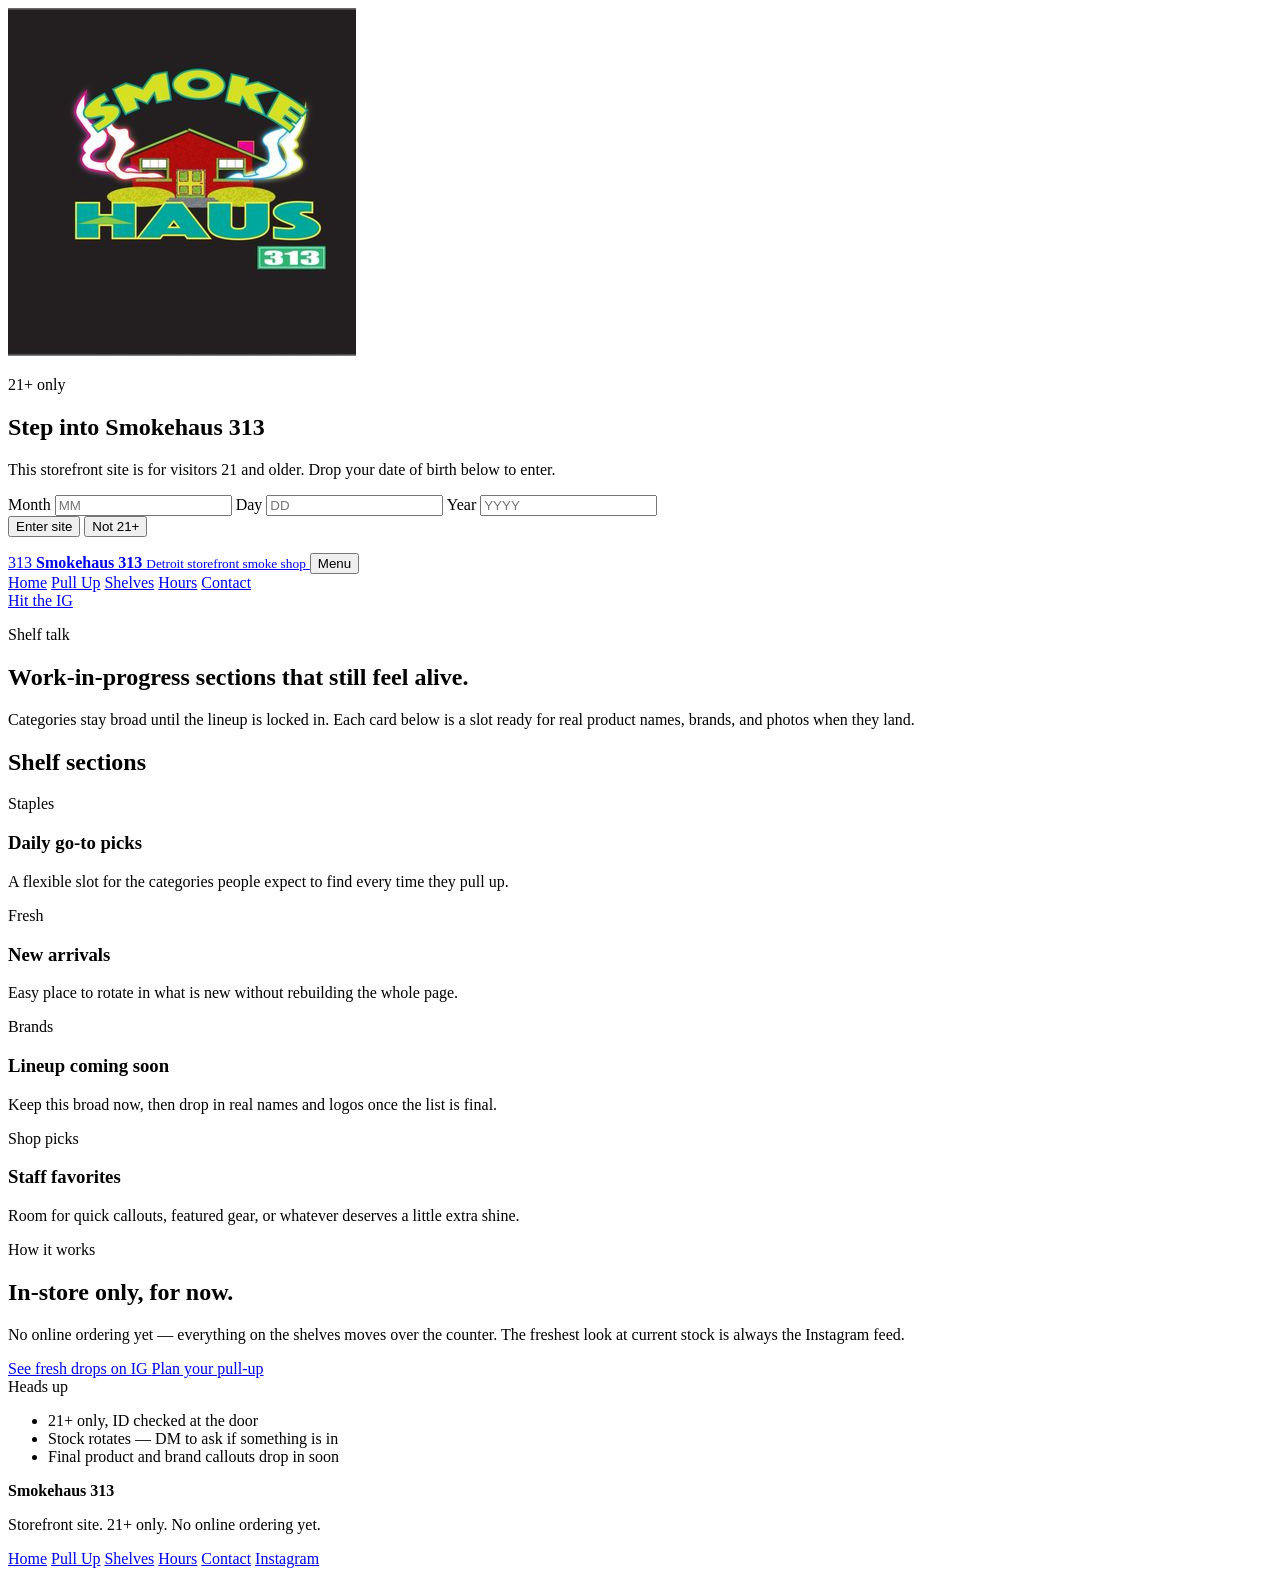
==== contact.html @ 0626de41 "Multi-page site upgrade Upgrades the site from a single scrolling page to five separate pages: Home," ====
<!DOCTYPE html>
<html lang="en">
  <head>
    <meta charset="UTF-8" />
    <meta name="viewport" content="width=device-width, initial-scale=1.0" />
    <title>Shelves | Smokehaus 313</title>
    <meta
      name="description"
      content="What's on the shelves at Smokehaus 313 — daily staples, new arrivals, brand lineup, and staff picks at the Detroit storefront."
    />
    <link rel="icon" type="image/png" href="./assets/logo.png" />
    <link rel="preconnect" href="https://fonts.googleapis.com" />
    <link rel="preconnect" href="https://fonts.gstatic.com" crossorigin />
    <link
      href="https://fonts.googleapis.com/css2?family=Bebas+Neue&family=Chakra+Petch:wght@400;500;600;700&display=swap"
      rel="stylesheet"
    />
    <link rel="stylesheet" href="./styles.css" />
    <script>
      try {
        if (sessionStorage.getItem("smokehaus313-age-ok") === "true") {
          document.documentElement.classList.add("age-ok");
        }
      } catch (error) {}
    </script>
  </head>
  <body class="gate-open">
    <div class="age-gate" data-age-gate>
      <div class="age-gate__backdrop"></div>
      <section class="age-gate__panel" aria-labelledby="age-gate-title">
        <div class="age-gate__logo">
          <img src="./assets/logo.png" alt="Smokehaus 313 logo" />
        </div>
        <p class="age-gate__eyebrow">21+ only</p>
        <h1 id="age-gate-title">Step into Smokehaus 313</h1>
        <p class="age-gate__copy">
          This storefront site is for visitors 21 and older. Drop your date of
          birth below to enter.
        </p>

        <form class="age-gate__form" data-age-form>
          <label>
            <span>Month</span>
            <input
              type="text"
              inputmode="numeric"
              maxlength="2"
              placeholder="MM"
              aria-label="Birth month"
              data-age-month
            />
          </label>
          <label>
            <span>Day</span>
            <input
              type="text"
              inputmode="numeric"
              maxlength="2"
              placeholder="DD"
              aria-label="Birth day"
              data-age-day
            />
          </label>
          <label>
            <span>Year</span>
            <input
              type="text"
              inputmode="numeric"
              maxlength="4"
              placeholder="YYYY"
              aria-label="Birth year"
              data-age-year
            />
          </label>

          <div class="age-gate__actions">
            <button class="button button-neon" type="submit">Enter site</button>
            <button class="button button-ghost" type="button" data-age-exit>
              Not 21+
            </button>
          </div>
        </form>

        <p class="age-gate__error" data-age-error aria-live="polite"></p>
      </section>
    </div>

    <div class="page-shell">
      <header class="site-header">
        <a class="brand-chip" href="./index.html" aria-label="Smokehaus 313 home">
          <span class="brand-chip__stamp">313</span>
          <span class="brand-chip__copy">
            <strong>Smokehaus 313</strong>
            <small>Detroit storefront smoke shop</small>
          </span>
        </a>

        <button
          class="nav-toggle"
          type="button"
          aria-expanded="false"
          aria-controls="primary-nav"
          data-nav-toggle
        >
          <span class="nav-toggle__bar"></span>
          <span class="nav-toggle__bar"></span>
          <span class="nav-toggle__bar"></span>
          <span class="visually-hidden">Menu</span>
        </button>

        <nav class="site-nav" id="primary-nav" aria-label="Primary" data-nav>
          <a href="./index.html">Home</a>
          <a href="./pull-up.html">Pull Up</a>
          <a href="./shelves.html" aria-current="page">Shelves</a>
          <a href="./hours.html">Hours</a>
          <a href="./contact.html">Contact</a>
        </nav>

        <a
          class="button button-ghost header-cta"
          href="https://www.instagram.com/smoke_haus313/"
          target="_blank"
          rel="noreferrer"
        >
          Hit the IG
        </a>
      </header>

      <main id="top">
        <section class="page-hero" data-reveal>
          <p class="section-mark">Shelf talk</p>
          <h1>Work-in-progress sections that still feel alive.</h1>
          <p class="hero__lede">
            Categories stay broad until the lineup is locked in. Each card
            below is a slot ready for real product names, brands, and photos
            when they land.
          </p>
        </section>

        <section class="shelves" aria-labelledby="shelves-title">
          <h2 class="visually-hidden" id="shelves-title">Shelf sections</h2>
          <div class="shelves__grid">
            <article class="shelf-card" data-reveal>
              <span class="shelf-card__tag">Staples</span>
              <h3>Daily go-to picks</h3>
              <p>
                A flexible slot for the categories people expect to find every
                time they pull up.
              </p>
            </article>
            <article class="shelf-card shelf-card--hot" data-reveal style="--reveal-delay: 80ms">
              <span class="shelf-card__tag">Fresh</span>
              <h3>New arrivals</h3>
              <p>
                Easy place to rotate in what is new without rebuilding the whole
                page.
              </p>
            </article>
            <article class="shelf-card" data-reveal style="--reveal-delay: 160ms">
              <span class="shelf-card__tag">Brands</span>
              <h3>Lineup coming soon</h3>
              <p>
                Keep this broad now, then drop in real names and logos once the
                list is final.
              </p>
            </article>
            <article class="shelf-card" data-reveal style="--reveal-delay: 240ms">
              <span class="shelf-card__tag">Shop picks</span>
              <h3>Staff favorites</h3>
              <p>
                Room for quick callouts, featured gear, or whatever deserves a
                little extra shine.
              </p>
            </article>
          </div>
        </section>

        <section class="pull-up">
          <article class="pull-up__story" data-reveal>
            <p class="section-mark">How it works</p>
            <h2>In-store only, for now.</h2>
            <p>
              No online ordering yet — everything on the shelves moves over the
              counter. The freshest look at current stock is always the
              Instagram feed.
            </p>
            <div class="hero__actions">
              <a
                class="button button-neon"
                href="https://www.instagram.com/smoke_haus313/"
                target="_blank"
                rel="noreferrer"
              >
                See fresh drops on IG
              </a>
              <a class="button button-ghost" href="./hours.html">Plan your pull-up</a>
            </div>
          </article>

          <aside class="pull-up__note" data-reveal style="--reveal-delay: 120ms">
            <span class="sticker">Heads up</span>
            <ul>
              <li>21+ only, ID checked at the door</li>
              <li>Stock rotates — DM to ask if something is in</li>
              <li>Final product and brand callouts drop in soon</li>
            </ul>
          </aside>
        </section>
      </main>

      <footer class="site-footer">
        <div>
          <strong>Smokehaus 313</strong>
          <p>Storefront site. 21+ only. No online ordering yet.</p>
        </div>
        <nav class="site-footer__links" aria-label="Footer">
          <a href="./index.html">Home</a>
          <a href="./pull-up.html">Pull Up</a>
          <a href="./shelves.html">Shelves</a>
          <a href="./hours.html">Hours</a>
          <a href="./contact.html">Contact</a>
          <a
            href="https://www.instagram.com/smoke_haus313/"
            target="_blank"
            rel="noreferrer"
          >
            Instagram
          </a>
        </nav>
      </footer>
    </div>

    <script src="./app.js"></script>
  </body>
</html>
---- styles.css ----
# GitHub to Vercel deployment

This project is ready to deploy as a plain static site.

## 1. Create the GitHub repo

Create a new repository called `smokehaus313-site`.

## 2. Push this folder

From inside `C:\client\smokehaus313-site`:

```powershell
git branch -M main
git add .
git commit -m "Initial Smokehaus 313 site"
git remote add origin https://github.com/YOUR-USERNAME/smokehaus313-site.git
git push -u origin main
```

## 3. Import into Vercel

1. Open Vercel.
2. Choose `Add New -> Project`.
3. Import the `smokehaus313-site` repository from GitHub.
4. Leave the defaults alone if Vercel recognizes it as a static site.
5. Click deploy.

## 4. Attach the domain later

Once the first deploy works:

1. Buy or choose the final domain.
2. Add that domain inside the Vercel project settings.
3. Update the DNS records where the domain is registered.
4. Wait for SSL and DNS to finish provisioning.

## 5. Update the site later

Any time you make edits:

```powershell
git add .
git commit -m "Describe the update"
git push
```

Vercel should redeploy automatically after each push to the connected branch.
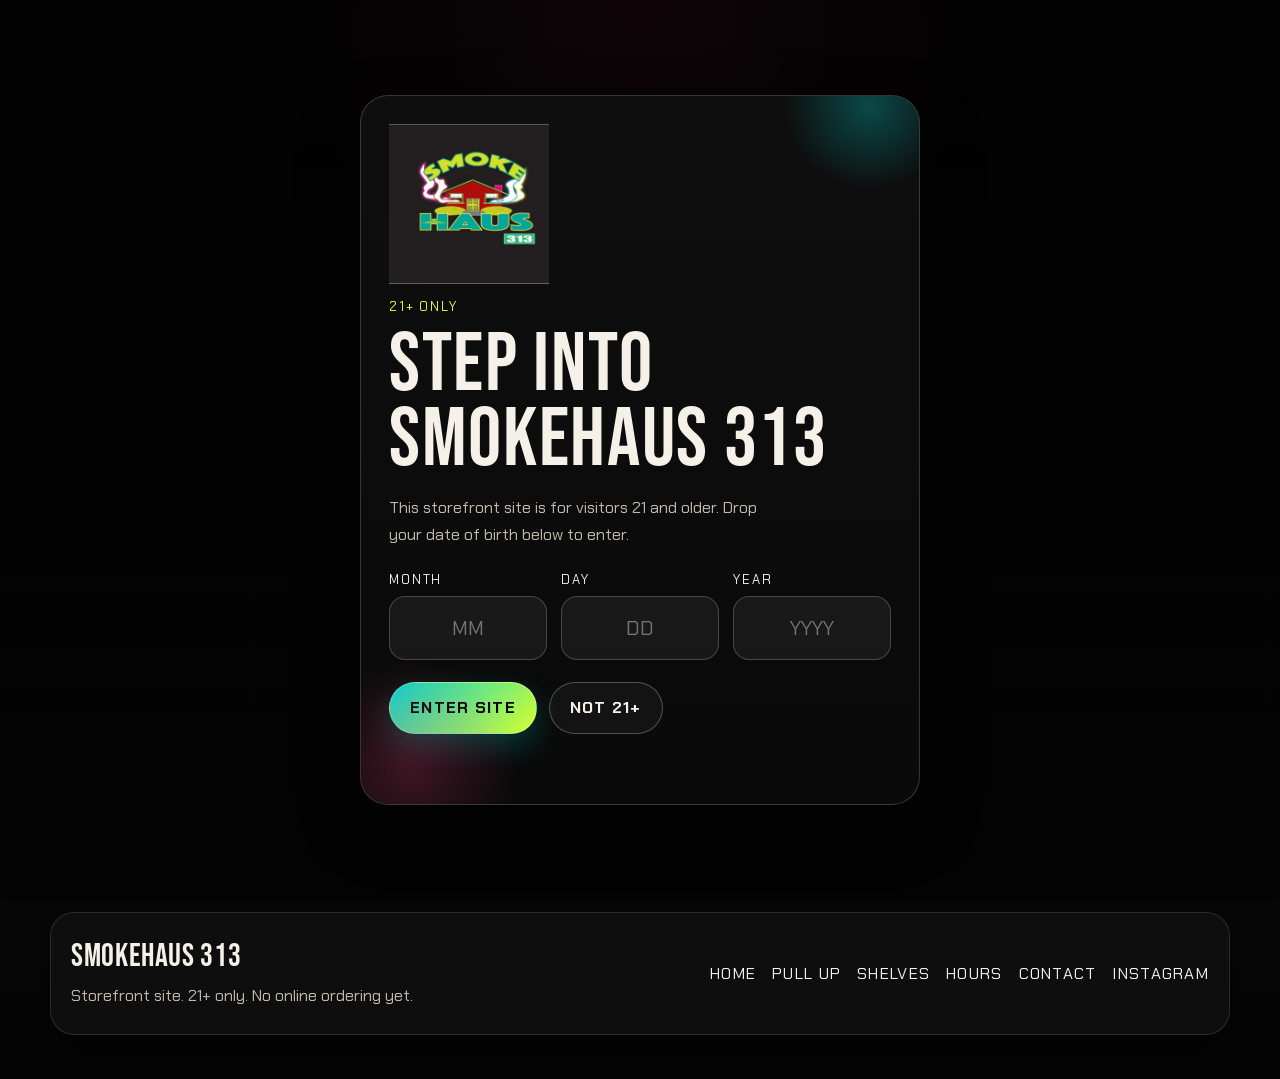
==== commit 027167cc: "Update Fix for previous rollout" ====
--- a/contact.html
+++ b/contact.html
@@ -3,10 +3,10 @@
   <head>
     <meta charset="UTF-8" />
     <meta name="viewport" content="width=device-width, initial-scale=1.0" />
-    <title>Shelves | Smokehaus 313</title>
+    <title>Contact | Smokehaus 313</title>
     <meta
       name="description"
-      content="What's on the shelves at Smokehaus 313 — daily staples, new arrivals, brand lineup, and staff picks at the Detroit storefront."
+      content="Get in touch with Smokehaus 313, a Detroit storefront smoke shop. DM on Instagram — phone and address details coming soon."
     />
     <link rel="icon" type="image/png" href="./assets/logo.png" />
     <link rel="preconnect" href="https://fonts.googleapis.com" />
@@ -111,9 +111,9 @@
         <nav class="site-nav" id="primary-nav" aria-label="Primary" data-nav>
           <a href="./index.html">Home</a>
           <a href="./pull-up.html">Pull Up</a>
-          <a href="./shelves.html" aria-current="page">Shelves</a>
+          <a href="./shelves.html">Shelves</a>
           <a href="./hours.html">Hours</a>
-          <a href="./contact.html">Contact</a>
+          <a href="./contact.html" aria-current="page">Contact</a>
         </nav>
 
         <a
@@ -128,61 +128,21 @@
 
       <main id="top">
         <section class="page-hero" data-reveal>
-          <p class="section-mark">Shelf talk</p>
-          <h1>Work-in-progress sections that still feel alive.</h1>
+          <p class="section-mark">Tap in</p>
+          <h1>DMs open. The rest is loading.</h1>
           <p class="hero__lede">
-            Categories stay broad until the lineup is locked in. Each card
-            below is a slot ready for real product names, brands, and photos
-            when they land.
+            Right now the fastest line to the shop is Instagram. Phone number
+            and street address get plugged in before the final live push.
           </p>
         </section>
 
-        <section class="shelves" aria-labelledby="shelves-title">
-          <h2 class="visually-hidden" id="shelves-title">Shelf sections</h2>
-          <div class="shelves__grid">
-            <article class="shelf-card" data-reveal>
-              <span class="shelf-card__tag">Staples</span>
-              <h3>Daily go-to picks</h3>
-              <p>
-                A flexible slot for the categories people expect to find every
-                time they pull up.
-              </p>
-            </article>
-            <article class="shelf-card shelf-card--hot" data-reveal style="--reveal-delay: 80ms">
-              <span class="shelf-card__tag">Fresh</span>
-              <h3>New arrivals</h3>
-              <p>
-                Easy place to rotate in what is new without rebuilding the whole
-                page.
-              </p>
-            </article>
-            <article class="shelf-card" data-reveal style="--reveal-delay: 160ms">
-              <span class="shelf-card__tag">Brands</span>
-              <h3>Lineup coming soon</h3>
-              <p>
-                Keep this broad now, then drop in real names and logos once the
-                list is final.
-              </p>
-            </article>
-            <article class="shelf-card" data-reveal style="--reveal-delay: 240ms">
-              <span class="shelf-card__tag">Shop picks</span>
-              <h3>Staff favorites</h3>
-              <p>
-                Room for quick callouts, featured gear, or whatever deserves a
-                little extra shine.
-              </p>
-            </article>
-          </div>
-        </section>
-
         <section class="pull-up">
           <article class="pull-up__story" data-reveal>
-            <p class="section-mark">How it works</p>
-            <h2>In-store only, for now.</h2>
+            <p class="section-mark">Best way to reach us</p>
+            <h2>Slide into the DMs.</h2>
             <p>
-              No online ordering yet — everything on the shelves moves over the
-              counter. The freshest look at current stock is always the
-              Instagram feed.
+              Questions about stock, hours, or what&apos;s new — the gram gets
+              answered first. Follow along for drops and updates too.
             </p>
             <div class="hero__actions">
               <a
@@ -191,20 +151,30 @@
                 target="_blank"
                 rel="noreferrer"
               >
-                See fresh drops on IG
+                DM on Instagram
               </a>
-              <a class="button button-ghost" href="./hours.html">Plan your pull-up</a>
+              <a class="button button-ghost" href="./hours.html">Check the hours</a>
             </div>
           </article>
 
-          <aside class="pull-up__note" data-reveal style="--reveal-delay: 120ms">
-            <span class="sticker">Heads up</span>
+          <aside class="contact-block" data-reveal style="--reveal-delay: 120ms">
+            <span class="sticker">Still to be added</span>
+            <h3>Before the final live push</h3>
             <ul>
-              <li>21+ only, ID checked at the door</li>
-              <li>Stock rotates — DM to ask if something is in</li>
-              <li>Final product and brand callouts drop in soon</li>
+              <li>Street address and map link</li>
+              <li>Phone number</li>
+              <li>Real storefront photos</li>
+              <li>Final product and brand callouts</li>
             </ul>
           </aside>
+        </section>
+
+        <section class="cta-band" data-reveal>
+          <div>
+            <p class="section-mark">Before you pull up</p>
+            <h2>Double-check the board so the door&apos;s open.</h2>
+          </div>
+          <a class="button button-neon" href="./hours.html">See today&apos;s hours</a>
         </section>
       </main>
 
--- a/styles.css
+++ b/styles.css
@@ -1,48 +1,1221 @@
-# GitHub to Vercel deployment
-
-This project is ready to deploy as a plain static site.
-
-## 1. Create the GitHub repo
-
-Create a new repository called `smokehaus313-site`.
-
-## 2. Push this folder
-
-From inside `C:\client\smokehaus313-site`:
-
-```powershell
-git branch -M main
-git add .
-git commit -m "Initial Smokehaus 313 site"
-git remote add origin https://github.com/YOUR-USERNAME/smokehaus313-site.git
-git push -u origin main
-```
-
-## 3. Import into Vercel
-
-1. Open Vercel.
-2. Choose `Add New -> Project`.
-3. Import the `smokehaus313-site` repository from GitHub.
-4. Leave the defaults alone if Vercel recognizes it as a static site.
-5. Click deploy.
-
-## 4. Attach the domain later
-
-Once the first deploy works:
-
-1. Buy or choose the final domain.
-2. Add that domain inside the Vercel project settings.
-3. Update the DNS records where the domain is registered.
-4. Wait for SSL and DNS to finish provisioning.
-
-## 5. Update the site later
-
-Any time you make edits:
-
-```powershell
-git add .
-git commit -m "Describe the update"
-git push
-```
-
-Vercel should redeploy automatically after each push to the connected branch.
+:root {
+  --bg: #070707;
+  --bg-soft: #141414;
+  --panel: rgba(16, 16, 16, 0.88);
+  --panel-solid: #121212;
+  --line: rgba(255, 255, 255, 0.12);
+  --line-hard: rgba(255, 255, 255, 0.26);
+  --text: #f5f0e8;
+  --muted: #c0b8ac;
+  --teal: #00d2d0;
+  --teal-deep: #009d9b;
+  --lime: #d7ff2f;
+  --hot: #ff3f7d;
+  --red: #ff4a36;
+  --yellow: #ffe44f;
+  --shadow: 0 22px 60px rgba(0, 0, 0, 0.45);
+  --radius-xl: 28px;
+  --radius-lg: 22px;
+  --radius-md: 16px;
+}
+
+*,
+*::before,
+*::after {
+  box-sizing: border-box;
+}
+
+html {
+  scroll-behavior: smooth;
+}
+
+body {
+  margin: 0;
+  min-width: 320px;
+  font-family: "Chakra Petch", sans-serif;
+  color: var(--text);
+  background:
+    radial-gradient(circle at 12% 12%, rgba(255, 63, 125, 0.24), transparent 24rem),
+    radial-gradient(circle at 86% 10%, rgba(0, 210, 208, 0.2), transparent 18rem),
+    linear-gradient(180deg, #0c0c0c 0%, #050505 100%);
+}
+
+body.gate-open {
+  overflow: hidden;
+}
+
+body::before {
+  content: "";
+  position: fixed;
+  inset: 0;
+  background:
+    linear-gradient(rgba(255, 255, 255, 0.025), rgba(255, 255, 255, 0.025)),
+    repeating-linear-gradient(
+      0deg,
+      transparent 0,
+      transparent 2px,
+      rgba(255, 255, 255, 0.015) 2px,
+      rgba(255, 255, 255, 0.015) 3px
+    );
+  pointer-events: none;
+  z-index: 0;
+}
+
+img {
+  display: block;
+  max-width: 100%;
+}
+
+a {
+  color: inherit;
+  text-decoration: none;
+}
+
+.page-shell {
+  position: relative;
+  z-index: 1;
+  width: min(1180px, calc(100% - 32px));
+  margin: 0 auto;
+  padding: 24px 0 44px;
+}
+
+.age-gate {
+  position: fixed;
+  inset: 0;
+  z-index: 20;
+  display: grid;
+  place-items: center;
+  padding: 18px;
+}
+
+.age-gate.is-hidden,
+html.age-ok .age-gate {
+  display: none;
+}
+
+html.age-ok body.gate-open {
+  overflow: visible;
+}
+
+.visually-hidden {
+  position: absolute;
+  width: 1px;
+  height: 1px;
+  padding: 0;
+  margin: -1px;
+  overflow: hidden;
+  clip: rect(0, 0, 0, 0);
+  white-space: nowrap;
+  border: 0;
+}
+
+.age-gate__backdrop {
+  position: absolute;
+  inset: 0;
+  background:
+    linear-gradient(rgba(0, 0, 0, 0.74), rgba(0, 0, 0, 0.84)),
+    radial-gradient(circle at top, rgba(255, 63, 125, 0.18), transparent 22rem),
+    url("./assets/logo.png") center / 420px auto no-repeat,
+    linear-gradient(180deg, #080808 0%, #151515 100%);
+  filter: saturate(1.1);
+}
+
+.age-gate__panel {
+  position: relative;
+  width: min(100%, 560px);
+  padding: 28px 28px 30px;
+  border: 1px solid rgba(255, 255, 255, 0.18);
+  border-radius: var(--radius-xl);
+  background:
+    linear-gradient(180deg, rgba(14, 14, 14, 0.95), rgba(9, 9, 9, 0.94)),
+    var(--panel-solid);
+  box-shadow: var(--shadow);
+  overflow: hidden;
+}
+
+.age-gate__panel::before,
+.age-gate__panel::after {
+  content: "";
+  position: absolute;
+  border-radius: 999px;
+  pointer-events: none;
+}
+
+.age-gate__panel::before {
+  top: -80px;
+  right: -40px;
+  width: 180px;
+  height: 180px;
+  background: radial-gradient(circle, rgba(0, 210, 208, 0.3), transparent 66%);
+}
+
+.age-gate__panel::after {
+  left: -60px;
+  bottom: -70px;
+  width: 220px;
+  height: 220px;
+  background: radial-gradient(circle, rgba(255, 63, 125, 0.22), transparent 68%);
+}
+
+.age-gate__logo {
+  width: 160px;
+  margin-bottom: 14px;
+}
+
+.age-gate__eyebrow,
+.section-mark,
+.status-panel__label,
+.shelf-card__tag,
+.photo-frame span,
+.age-gate__form label span,
+.hours-board__timezone,
+.brand-chip__copy small,
+.site-nav a,
+.ticker__track span {
+  font-size: 0.82rem;
+  letter-spacing: 0.14em;
+  text-transform: uppercase;
+}
+
+.age-gate__eyebrow,
+.section-mark {
+  color: var(--lime);
+}
+
+.age-gate h1,
+.hero h1,
+.pull-up__story h2,
+.section-head h2,
+.photo-frame h3,
+.shelf-card h3,
+.contact-block h3,
+.site-footer strong {
+  margin: 0;
+  font-family: "Bebas Neue", sans-serif;
+  font-weight: 400;
+  letter-spacing: 0.02em;
+}
+
+.age-gate h1 {
+  margin-top: 8px;
+  font-size: clamp(3rem, 8vw, 5.2rem);
+  line-height: 0.9;
+}
+
+.age-gate__copy {
+  max-width: 38ch;
+  margin: 16px 0 0;
+  color: var(--muted);
+  line-height: 1.7;
+}
+
+.age-gate__form {
+  display: grid;
+  grid-template-columns: repeat(3, 1fr);
+  gap: 14px;
+  margin-top: 22px;
+}
+
+.age-gate__form label {
+  display: grid;
+  gap: 8px;
+}
+
+.age-gate__form input {
+  width: 100%;
+  min-height: 64px;
+  border: 1px solid rgba(255, 255, 255, 0.2);
+  border-radius: 16px;
+  background: rgba(255, 255, 255, 0.06);
+  color: var(--text);
+  font: inherit;
+  font-size: 1.25rem;
+  text-align: center;
+}
+
+.age-gate__form input:focus-visible {
+  outline: 2px solid var(--teal);
+  outline-offset: 2px;
+}
+
+.age-gate__actions {
+  grid-column: 1 / -1;
+  display: flex;
+  flex-wrap: wrap;
+  gap: 12px;
+  margin-top: 8px;
+}
+
+.button {
+  display: inline-flex;
+  align-items: center;
+  justify-content: center;
+  min-height: 52px;
+  padding: 0 20px;
+  border: 1px solid var(--line-hard);
+  border-radius: 999px;
+  font: inherit;
+  font-weight: 700;
+  letter-spacing: 0.08em;
+  text-transform: uppercase;
+  cursor: pointer;
+  transition:
+    transform 180ms ease,
+    box-shadow 180ms ease,
+    background-color 180ms ease,
+    border-color 180ms ease;
+}
+
+.button:hover,
+.button:focus-visible {
+  transform: translateY(-2px);
+}
+
+.button-neon {
+  background: linear-gradient(135deg, var(--teal), var(--lime));
+  color: #050505;
+  box-shadow: 0 0 0 1px rgba(0, 0, 0, 0.12), 0 12px 30px rgba(0, 210, 208, 0.24);
+}
+
+.button-ghost {
+  background: rgba(255, 255, 255, 0.04);
+  color: var(--text);
+}
+
+.age-gate__error {
+  min-height: 24px;
+  margin: 16px 0 0;
+  color: #ff9ab8;
+}
+
+.site-header,
+.hero,
+.pull-up,
+.photo-frame,
+.shelf-card,
+.hours-board,
+.contact-block,
+.site-footer {
+  position: relative;
+  background: var(--panel);
+  border: 1px solid var(--line);
+  box-shadow: var(--shadow);
+}
+
+.site-header {
+  display: flex;
+  align-items: center;
+  justify-content: space-between;
+  gap: 18px;
+  padding: 16px 18px;
+  border-radius: 999px;
+  backdrop-filter: blur(12px);
+}
+
+.brand-chip {
+  display: inline-flex;
+  align-items: center;
+  gap: 12px;
+}
+
+.brand-chip__stamp {
+  display: inline-flex;
+  align-items: center;
+  justify-content: center;
+  width: 54px;
+  height: 54px;
+  border-radius: 18px;
+  background: linear-gradient(135deg, var(--lime), var(--teal));
+  color: #050505;
+  font-family: "Bebas Neue", sans-serif;
+  font-size: 1.45rem;
+  line-height: 1;
+}
+
+.brand-chip__copy {
+  display: flex;
+  flex-direction: column;
+  gap: 3px;
+}
+
+.brand-chip__copy strong {
+  font-size: 1.05rem;
+}
+
+.brand-chip__copy small {
+  color: var(--muted);
+}
+
+.site-nav {
+  display: flex;
+  align-items: center;
+  gap: 16px;
+}
+
+.site-nav a {
+  position: relative;
+  padding: 6px 2px;
+  color: #ddd4ca;
+  transition: color 180ms ease;
+}
+
+.site-nav a::after {
+  content: "";
+  position: absolute;
+  left: 0;
+  right: 0;
+  bottom: 0;
+  height: 2px;
+  border-radius: 999px;
+  background: linear-gradient(90deg, var(--teal), var(--lime));
+  transform: scaleX(0);
+  transform-origin: left;
+  transition: transform 220ms ease;
+}
+
+.site-nav a:hover,
+.site-nav a:focus-visible {
+  color: var(--text);
+}
+
+.site-nav a:hover::after,
+.site-nav a:focus-visible::after {
+  transform: scaleX(1);
+}
+
+.site-nav a[aria-current="page"] {
+  color: var(--lime);
+}
+
+.site-nav a[aria-current="page"]::after {
+  transform: scaleX(1);
+}
+
+.nav-toggle {
+  display: none;
+  flex-direction: column;
+  justify-content: center;
+  gap: 5px;
+  width: 52px;
+  height: 52px;
+  padding: 14px;
+  border: 1px solid var(--line-hard);
+  border-radius: 999px;
+  background: rgba(255, 255, 255, 0.04);
+  cursor: pointer;
+  transition: border-color 180ms ease, background-color 180ms ease;
+}
+
+.nav-toggle:hover,
+.nav-toggle:focus-visible {
+  border-color: var(--teal);
+}
+
+.nav-toggle__bar {
+  display: block;
+  height: 2px;
+  border-radius: 999px;
+  background: var(--text);
+  transition: transform 220ms ease, opacity 180ms ease;
+}
+
+.nav-toggle[aria-expanded="true"] .nav-toggle__bar:nth-child(1) {
+  transform: translateY(7px) rotate(45deg);
+}
+
+.nav-toggle[aria-expanded="true"] .nav-toggle__bar:nth-child(2) {
+  opacity: 0;
+}
+
+.nav-toggle[aria-expanded="true"] .nav-toggle__bar:nth-child(3) {
+  transform: translateY(-7px) rotate(-45deg);
+}
+
+.hero {
+  display: grid;
+  grid-template-columns: 1.15fr 0.85fr;
+  gap: 22px;
+  margin-top: 22px;
+  padding: 30px;
+  border-radius: var(--radius-xl);
+  overflow: hidden;
+}
+
+.hero::before,
+.pull-up::before,
+.hours-board::before {
+  content: "";
+  position: absolute;
+  inset: 0;
+  background:
+    linear-gradient(125deg, rgba(255, 255, 255, 0.015), transparent 38%),
+    radial-gradient(circle at top right, rgba(255, 63, 125, 0.12), transparent 28rem);
+  pointer-events: none;
+}
+
+.hero__copy,
+.hero__stack,
+.pull-up__story,
+.pull-up__note,
+.hours-board,
+.contact-block {
+  position: relative;
+  z-index: 1;
+  min-width: 0;
+}
+
+.hero h1 {
+  font-size: clamp(4.2rem, 9vw, 8rem);
+  line-height: 0.86;
+}
+
+.hero h1 span {
+  display: block;
+  max-width: 9.5ch;
+  margin-top: 14px;
+  color: var(--teal);
+  font-size: clamp(1.45rem, 3vw, 2rem);
+  line-height: 1.02;
+  text-shadow: 2px 2px 0 rgba(255, 228, 79, 0.34);
+}
+
+.hero__lede,
+.pull-up__story p,
+.photo-frame p,
+.shelf-card p,
+.contact-block li,
+.site-footer p {
+  color: var(--muted);
+  line-height: 1.7;
+}
+
+.hero__lede {
+  max-width: 52ch;
+  margin: 18px 0 0;
+  font-size: 1.03rem;
+}
+
+.hero__actions {
+  display: flex;
+  flex-wrap: wrap;
+  gap: 12px;
+  margin-top: 24px;
+}
+
+.hero__tags {
+  display: flex;
+  flex-wrap: wrap;
+  gap: 12px;
+  padding: 0;
+  margin: 22px 0 0;
+  list-style: none;
+}
+
+.hero__tags li {
+  padding: 10px 14px;
+  border: 1px dashed rgba(255, 255, 255, 0.22);
+  border-radius: 999px;
+  background: rgba(255, 255, 255, 0.03);
+  color: #e4ddd4;
+}
+
+.hero__stack {
+  display: grid;
+  gap: 18px;
+  align-content: start;
+}
+
+.logo-poster,
+.status-panel,
+.pull-up__note {
+  border-radius: var(--radius-lg);
+  border: 1px solid var(--line);
+  background:
+    linear-gradient(180deg, rgba(255, 255, 255, 0.06), rgba(255, 255, 255, 0.02)),
+    rgba(0, 0, 0, 0.38);
+}
+
+.logo-poster {
+  padding: 22px;
+  transform: rotate(-1.4deg);
+}
+
+.logo-poster img {
+  width: min(100%, 360px);
+  margin: 28px auto 0;
+  filter: drop-shadow(0 18px 24px rgba(0, 0, 0, 0.45));
+}
+
+.sticker {
+  display: inline-flex;
+  align-items: center;
+  justify-content: center;
+  min-height: 34px;
+  padding: 0 14px;
+  border-radius: 999px;
+  background: var(--teal);
+  color: #050505;
+  font-size: 0.76rem;
+  font-weight: 700;
+  letter-spacing: 0.12em;
+  text-transform: uppercase;
+}
+
+.sticker--lime {
+  background: var(--lime);
+}
+
+.status-panel {
+  display: flex;
+  align-items: center;
+  justify-content: space-between;
+  gap: 16px;
+  padding: 18px 20px;
+}
+
+.status-panel__label {
+  margin: 0;
+  color: var(--muted);
+}
+
+.status-panel__value {
+  margin: 8px 0 0;
+  font-size: 1.32rem;
+  font-weight: 700;
+}
+
+.status-panel__badge {
+  display: inline-flex;
+  align-items: center;
+  justify-content: center;
+  min-width: 64px;
+  height: 64px;
+  border-radius: 20px;
+  background: linear-gradient(180deg, var(--red), var(--hot));
+  color: #fff8f2;
+  font-family: "Bebas Neue", sans-serif;
+  font-size: 2rem;
+}
+
+.ticker {
+  margin-top: 18px;
+  overflow: hidden;
+  border-block: 1px solid rgba(255, 255, 255, 0.14);
+}
+
+.ticker__track {
+  display: flex;
+  gap: 28px;
+  width: max-content;
+  padding: 14px 0;
+  animation: ticker-scroll 20s linear infinite;
+}
+
+.ticker__track span {
+  color: var(--lime);
+  white-space: nowrap;
+}
+
+@keyframes ticker-scroll {
+  from {
+    transform: translateX(0);
+  }
+
+  to {
+    transform: translateX(-50%);
+  }
+}
+
+.page-hero {
+  position: relative;
+  margin-top: 22px;
+  padding: 34px 30px;
+  border-radius: var(--radius-xl);
+  background: var(--panel);
+  border: 1px solid var(--line);
+  box-shadow: var(--shadow);
+  overflow: hidden;
+}
+
+.page-hero::before {
+  content: "";
+  position: absolute;
+  inset: 0;
+  background:
+    linear-gradient(125deg, rgba(255, 255, 255, 0.015), transparent 38%),
+    radial-gradient(circle at top right, rgba(255, 63, 125, 0.12), transparent 28rem);
+  pointer-events: none;
+}
+
+.page-hero > * {
+  position: relative;
+  z-index: 1;
+}
+
+.page-hero h1 {
+  margin: 0;
+  font-family: "Bebas Neue", sans-serif;
+  font-weight: 400;
+  letter-spacing: 0.02em;
+  font-size: clamp(3rem, 7vw, 5.6rem);
+  line-height: 0.9;
+}
+
+.page-hero .hero__lede {
+  max-width: 58ch;
+}
+
+.explore {
+  margin-top: 24px;
+}
+
+.explore__grid {
+  display: grid;
+  grid-template-columns: repeat(4, 1fr);
+  gap: 18px;
+}
+
+.explore-card {
+  position: relative;
+  display: flex;
+  flex-direction: column;
+  min-height: 240px;
+  padding: 22px;
+  border-radius: var(--radius-xl);
+  background: var(--panel);
+  border: 1px solid var(--line);
+  box-shadow: var(--shadow);
+  overflow: hidden;
+  transition: transform 220ms ease, border-color 220ms ease;
+}
+
+.explore-card::after {
+  content: "";
+  position: absolute;
+  right: -38px;
+  bottom: -38px;
+  width: 120px;
+  height: 120px;
+  background: radial-gradient(circle, rgba(0, 210, 208, 0.2), transparent 70%);
+}
+
+.explore-card--hot::after {
+  background: radial-gradient(circle, rgba(255, 63, 125, 0.22), transparent 70%);
+}
+
+.explore-card__tag {
+  font-size: 0.82rem;
+  letter-spacing: 0.14em;
+  text-transform: uppercase;
+  color: var(--yellow);
+}
+
+.explore-card h3 {
+  margin: 14px 0 0;
+  font-family: "Bebas Neue", sans-serif;
+  font-weight: 400;
+  letter-spacing: 0.02em;
+  font-size: 2.2rem;
+  line-height: 0.95;
+}
+
+.explore-card p {
+  margin: 12px 0 0;
+  color: var(--muted);
+  line-height: 1.7;
+}
+
+.explore-card__cue {
+  margin-top: auto;
+  padding-top: 18px;
+  font-size: 0.82rem;
+  font-weight: 700;
+  letter-spacing: 0.14em;
+  text-transform: uppercase;
+  color: var(--teal);
+  transition: color 180ms ease;
+}
+
+.explore-card:hover,
+.explore-card:focus-visible {
+  transform: translateY(-4px);
+  border-color: rgba(0, 210, 208, 0.55);
+}
+
+.explore-card:hover .explore-card__cue,
+.explore-card:focus-visible .explore-card__cue {
+  color: var(--lime);
+}
+
+.cta-band {
+  display: flex;
+  align-items: center;
+  justify-content: space-between;
+  flex-wrap: wrap;
+  gap: 18px;
+  margin-top: 24px;
+  padding: 26px 30px;
+  border-radius: var(--radius-xl);
+  background:
+    linear-gradient(180deg, rgba(0, 210, 208, 0.1), rgba(255, 255, 255, 0.02)),
+    var(--panel);
+  border: 1px solid var(--line);
+  box-shadow: var(--shadow);
+}
+
+.cta-band h2 {
+  margin: 0;
+  font-family: "Bebas Neue", sans-serif;
+  font-weight: 400;
+  letter-spacing: 0.02em;
+  font-size: clamp(2rem, 3.6vw, 3.2rem);
+  line-height: 0.95;
+}
+
+[data-reveal] {
+  opacity: 0;
+  translate: 0 20px;
+  transition:
+    opacity 640ms ease var(--reveal-delay, 0ms),
+    translate 640ms ease var(--reveal-delay, 0ms);
+}
+
+[data-reveal].is-visible {
+  opacity: 1;
+  translate: 0 0;
+}
+
+.photo-frame,
+.shelf-card {
+  transition: transform 220ms ease, border-color 220ms ease;
+}
+
+.photo-frame:hover,
+.shelf-card:hover {
+  transform: translateY(-4px);
+  border-color: rgba(0, 210, 208, 0.45);
+}
+
+.photo-frame--tilt:hover {
+  transform: rotate(-1.2deg) translateY(6px);
+}
+
+.site-footer__links a {
+  transition: color 180ms ease;
+}
+
+.site-footer__links a:hover,
+.site-footer__links a:focus-visible {
+  color: var(--lime);
+}
+
+.pull-up,
+.hours-block {
+  display: grid;
+  grid-template-columns: 1.05fr 0.95fr;
+  gap: 20px;
+  margin-top: 24px;
+}
+
+.pull-up__story,
+.pull-up__note,
+.hours-board,
+.contact-block {
+  padding: 26px;
+  border-radius: var(--radius-xl);
+}
+
+.pull-up__story h2,
+.section-head h2,
+.contact-block h3 {
+  font-size: clamp(2.4rem, 4vw, 4rem);
+  line-height: 0.95;
+}
+
+.pull-up__note {
+  transform: rotate(1.1deg);
+}
+
+.pull-up__note ul,
+.contact-block ul {
+  margin: 20px 0 0;
+  padding-left: 18px;
+}
+
+.section-head {
+  margin-bottom: 16px;
+}
+
+.section-head--tight {
+  margin-bottom: 12px;
+}
+
+.photo-wall,
+.shelves {
+  margin-top: 24px;
+}
+
+.photo-wall__grid,
+.shelves__grid {
+  display: grid;
+  gap: 18px;
+}
+
+.photo-wall__grid {
+  grid-template-columns: repeat(3, 1fr);
+}
+
+.photo-frame {
+  min-height: 260px;
+  padding: 24px;
+  border-radius: var(--radius-xl);
+  background:
+    linear-gradient(140deg, rgba(255, 255, 255, 0.05), rgba(255, 255, 255, 0.02)),
+    rgba(15, 15, 15, 0.84);
+}
+
+.photo-frame::before {
+  content: "";
+  display: block;
+  width: 90px;
+  height: 12px;
+  margin-bottom: 20px;
+  border-radius: 999px;
+  background: linear-gradient(90deg, rgba(255, 255, 255, 0.16), rgba(0, 210, 208, 0.45));
+}
+
+.photo-frame--tilt {
+  transform: rotate(-1.2deg) translateY(10px);
+}
+
+.photo-frame h3 {
+  margin-top: 16px;
+  font-size: 2rem;
+  line-height: 0.95;
+}
+
+.shelves__grid {
+  grid-template-columns: repeat(4, 1fr);
+}
+
+.shelf-card {
+  min-height: 220px;
+  padding: 22px;
+  border-radius: var(--radius-xl);
+  overflow: hidden;
+}
+
+.shelf-card::after {
+  content: "";
+  position: absolute;
+  right: -38px;
+  bottom: -38px;
+  width: 120px;
+  height: 120px;
+  background: radial-gradient(circle, rgba(0, 210, 208, 0.2), transparent 70%);
+}
+
+.shelf-card--hot::after {
+  background: radial-gradient(circle, rgba(255, 63, 125, 0.22), transparent 70%);
+}
+
+.shelf-card__tag {
+  color: var(--yellow);
+}
+
+.shelf-card h3 {
+  margin-top: 14px;
+  font-size: 2rem;
+  line-height: 0.95;
+}
+
+.hours-block {
+  align-items: start;
+}
+
+.hours-board__top {
+  display: flex;
+  align-items: end;
+  justify-content: space-between;
+  gap: 16px;
+  margin-bottom: 16px;
+}
+
+.hours-board__timezone {
+  color: var(--muted);
+}
+
+.hours-list {
+  padding: 0;
+  margin: 0;
+  list-style: none;
+}
+
+.hours-list li {
+  display: flex;
+  align-items: center;
+  justify-content: space-between;
+  gap: 18px;
+  padding: 16px 0;
+  border-top: 1px solid rgba(255, 255, 255, 0.1);
+}
+
+.hours-list li:first-child {
+  border-top: 0;
+}
+
+.hours-list li.active {
+  padding-inline: 14px;
+  border-radius: 18px;
+  background: rgba(0, 210, 208, 0.12);
+  border-top-color: transparent;
+}
+
+.hours-list span {
+  color: var(--muted);
+}
+
+.hours-list strong {
+  font-size: 1.02rem;
+}
+
+.contact-block {
+  background:
+    linear-gradient(180deg, rgba(255, 63, 125, 0.1), rgba(255, 255, 255, 0.02)),
+    rgba(14, 14, 14, 0.9);
+}
+
+.contact-block .button {
+  margin-top: 24px;
+}
+
+.site-footer {
+  display: flex;
+  align-items: center;
+  justify-content: space-between;
+  gap: 18px;
+  margin-top: 24px;
+  padding: 24px 20px;
+  border-radius: 24px;
+}
+
+.site-footer strong {
+  font-size: 2rem;
+}
+
+.site-footer p {
+  margin: 6px 0 0;
+}
+
+.site-footer__links {
+  display: flex;
+  gap: 16px;
+  text-transform: uppercase;
+  letter-spacing: 0.08em;
+}
+
+@media (max-width: 1080px) {
+  .hero,
+  .pull-up,
+  .hours-block,
+  .shelves__grid {
+    grid-template-columns: 1fr;
+  }
+
+  .explore__grid {
+    grid-template-columns: repeat(2, 1fr);
+  }
+
+  .photo-wall__grid {
+    grid-template-columns: 1fr;
+  }
+
+  .photo-frame--tilt,
+  .pull-up__note,
+  .logo-poster {
+    transform: none;
+  }
+}
+
+@media (max-width: 860px) {
+  .page-shell {
+    width: min(100% - 20px, 1180px);
+  }
+
+  .site-header {
+    flex-wrap: wrap;
+    justify-content: space-between;
+    border-radius: 28px;
+  }
+
+  .nav-toggle {
+    display: flex;
+    flex-shrink: 0;
+  }
+
+  .brand-chip {
+    flex: 1;
+    min-width: 0;
+  }
+
+  .site-nav {
+    display: none;
+    order: 3;
+    width: 100%;
+    flex-direction: column;
+    align-items: stretch;
+    gap: 4px;
+    margin-top: 12px;
+    padding-top: 12px;
+    border-top: 1px solid var(--line);
+  }
+
+  .site-nav.is-open {
+    display: flex;
+    animation: menu-in 220ms ease;
+  }
+
+  .site-nav a {
+    padding: 12px 12px;
+    border-radius: 14px;
+  }
+
+  .site-nav a::after {
+    display: none;
+  }
+
+  .site-nav a:hover,
+  .site-nav a:focus-visible,
+  .site-nav a[aria-current="page"] {
+    background: rgba(0, 210, 208, 0.12);
+  }
+
+  .header-cta {
+    display: none;
+    order: 4;
+    width: 100%;
+    margin-top: 10px;
+  }
+
+  .site-nav.is-open ~ .header-cta {
+    display: inline-flex;
+  }
+
+  .hero,
+  .page-hero,
+  .pull-up__story,
+  .pull-up__note,
+  .hours-board,
+  .contact-block,
+  .cta-band {
+    padding: 22px;
+  }
+}
+
+@keyframes menu-in {
+  from {
+    opacity: 0;
+    translate: 0 -6px;
+  }
+}
+
+@media (max-width: 640px) {
+  .age-gate__panel {
+    padding: 22px 18px 24px;
+  }
+
+  .age-gate__form {
+    grid-template-columns: 1fr;
+  }
+
+  .age-gate__actions,
+  .hero__actions,
+  .hero__tags,
+  .site-footer {
+    flex-direction: column;
+  }
+
+  .button,
+  .hero__actions .button,
+  .contact-block .button {
+    width: 100%;
+  }
+
+  .hero {
+    padding: 22px;
+  }
+
+  .hero h1 {
+    font-size: clamp(3.1rem, 17vw, 5rem);
+  }
+
+  .hero h1 span {
+    font-size: 1.3rem;
+    max-width: 12ch;
+  }
+
+  .explore__grid {
+    grid-template-columns: 1fr;
+  }
+
+  .cta-band {
+    flex-direction: column;
+    align-items: stretch;
+  }
+
+  .status-panel,
+  .hours-board__top,
+  .site-footer {
+    align-items: start;
+    flex-direction: column;
+  }
+
+  .site-footer__links {
+    flex-wrap: wrap;
+  }
+
+  .hours-list li {
+    flex-direction: column;
+    align-items: start;
+    gap: 6px;
+  }
+}
+
+@media (prefers-reduced-motion: reduce) {
+  html {
+    scroll-behavior: auto;
+  }
+
+  .ticker__track {
+    animation: none;
+  }
+
+  .button {
+    transition: none;
+  }
+
+  [data-reveal] {
+    opacity: 1;
+    translate: none;
+    transition: none;
+  }
+
+  .site-nav.is-open {
+    animation: none;
+  }
+
+  .explore-card,
+  .photo-frame,
+  .shelf-card,
+  .site-nav a,
+  .nav-toggle,
+  .nav-toggle__bar {
+    transition: none;
+  }
+
+  .explore-card:hover,
+  .photo-frame:hover,
+  .shelf-card:hover {
+    transform: none;
+  }
+}
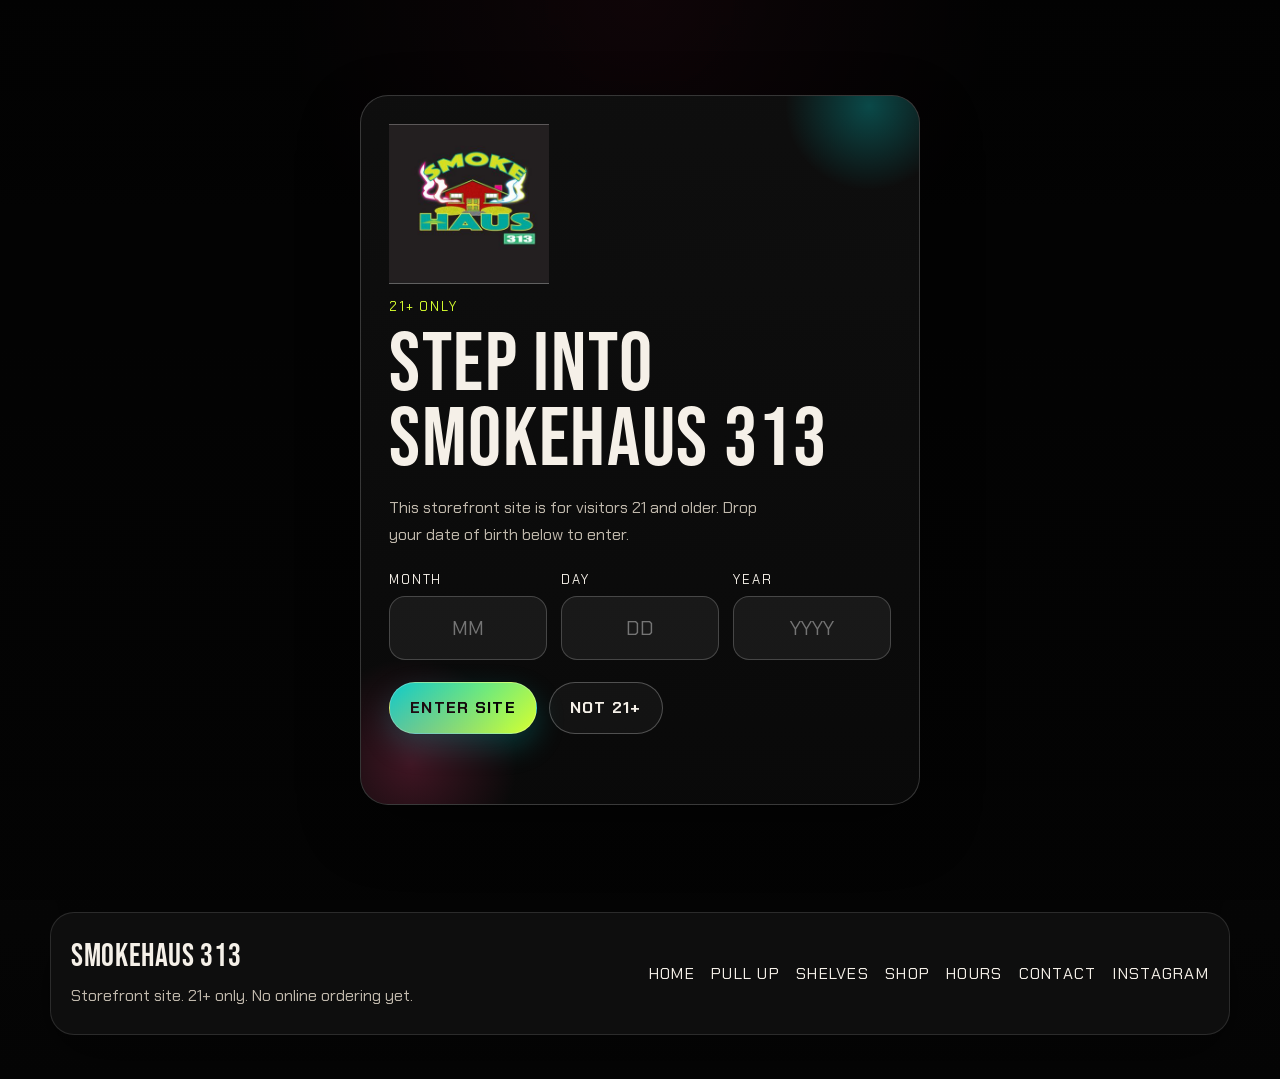
==== commit 24b88f96: "Add Shopify-ready shop page" ====
--- a/contact.html
+++ b/contact.html
@@ -112,6 +112,7 @@
           <a href="./index.html">Home</a>
           <a href="./pull-up.html">Pull Up</a>
           <a href="./shelves.html">Shelves</a>
+          <a href="./shop.html">Shop</a>
           <a href="./hours.html">Hours</a>
           <a href="./contact.html" aria-current="page">Contact</a>
         </nav>
@@ -187,6 +188,7 @@
           <a href="./index.html">Home</a>
           <a href="./pull-up.html">Pull Up</a>
           <a href="./shelves.html">Shelves</a>
+          <a href="./shop.html">Shop</a>
           <a href="./hours.html">Hours</a>
           <a href="./contact.html">Contact</a>
           <a
--- a/styles.css
+++ b/styles.css
@@ -293,6 +293,7 @@
 .pull-up,
 .photo-frame,
 .shelf-card,
+.shop-board,
 .hours-board,
 .contact-block,
 .site-footer {
@@ -671,7 +672,7 @@
 
 .explore__grid {
   display: grid;
-  grid-template-columns: repeat(4, 1fr);
+  grid-template-columns: repeat(3, 1fr);
   gap: 18px;
 }
 
@@ -929,6 +930,151 @@
   line-height: 0.95;
 }
 
+.shop-board {
+  position: relative;
+  margin-top: 24px;
+  padding: 28px;
+  border-radius: var(--radius-xl);
+  background:
+    linear-gradient(125deg, rgba(0, 210, 208, 0.08), transparent 45%),
+    linear-gradient(315deg, rgba(255, 63, 125, 0.1), transparent 38%),
+    rgba(10, 10, 10, 0.94);
+  overflow: hidden;
+}
+
+.shop-board::after {
+  content: "313";
+  position: absolute;
+  right: -16px;
+  bottom: -62px;
+  color: rgba(255, 255, 255, 0.035);
+  font-family: "Bebas Neue", sans-serif;
+  font-size: clamp(10rem, 24vw, 20rem);
+  line-height: 1;
+  pointer-events: none;
+}
+
+.shop-board > * {
+  position: relative;
+  z-index: 1;
+}
+
+.shop-board__top {
+  display: flex;
+  align-items: end;
+  justify-content: space-between;
+  gap: 20px;
+  margin-bottom: 20px;
+}
+
+.shop-board__copy {
+  max-width: 52ch;
+  margin: 0;
+  color: var(--muted);
+  line-height: 1.7;
+}
+
+.shopify-product-grid {
+  display: grid;
+  grid-template-columns: repeat(3, minmax(0, 1fr));
+  gap: 16px;
+}
+
+.shopify-product-card {
+  min-width: 0;
+  border: 1px solid var(--line);
+  border-radius: var(--radius-lg);
+  background: rgba(18, 18, 18, 0.92);
+  overflow: hidden;
+}
+
+.shopify-product-card__media {
+  display: grid;
+  min-height: 240px;
+  place-items: center;
+  background:
+    repeating-linear-gradient(
+      135deg,
+      rgba(255, 255, 255, 0.025) 0,
+      rgba(255, 255, 255, 0.025) 12px,
+      transparent 12px,
+      transparent 24px
+    ),
+    #0a0a0a;
+}
+
+.shopify-product-card__media shopify-media {
+  display: block;
+  width: 100%;
+}
+
+.shopify-product-card__body {
+  padding: 18px;
+}
+
+.shopify-product-card__eyebrow,
+.shop-empty-state > span {
+  color: var(--lime);
+  font-size: 0.78rem;
+  letter-spacing: 0.14em;
+  text-transform: uppercase;
+}
+
+.shopify-product-card h3,
+.shop-empty-state h3 {
+  margin: 10px 0 0;
+  font-family: "Bebas Neue", sans-serif;
+  font-size: 2rem;
+  font-weight: 400;
+  line-height: 0.95;
+}
+
+.shopify-product-card__price {
+  margin: 12px 0 18px;
+  color: var(--teal);
+  font-size: 1.15rem;
+  font-weight: 700;
+}
+
+.shopify-product-card .button {
+  width: 100%;
+}
+
+.shop-loading,
+.shop-empty-state {
+  border: 1px dashed rgba(255, 255, 255, 0.22);
+  border-radius: var(--radius-lg);
+  background: rgba(255, 255, 255, 0.035);
+}
+
+.shop-loading {
+  padding: 18px;
+  color: var(--muted);
+  text-align: center;
+}
+
+.shop-empty-state {
+  min-height: 260px;
+  padding: 28px;
+}
+
+.shop-empty-state::before {
+  content: "";
+  display: block;
+  width: 84px;
+  height: 10px;
+  margin-bottom: 28px;
+  border-radius: 999px;
+  background: linear-gradient(90deg, var(--hot), var(--yellow), var(--teal));
+}
+
+.shop-empty-state p {
+  max-width: 46ch;
+  margin: 14px 0 0;
+  color: var(--muted);
+  line-height: 1.7;
+}
+
 .hours-block {
   align-items: start;
 }
@@ -1024,6 +1170,10 @@
 
   .explore__grid {
     grid-template-columns: repeat(2, 1fr);
+  }
+
+  .shopify-product-grid {
+    grid-template-columns: repeat(2, minmax(0, 1fr));
   }
 
   .photo-wall__grid {
@@ -1103,6 +1253,7 @@
 
   .hero,
   .page-hero,
+  .shop-board,
   .pull-up__story,
   .pull-up__note,
   .hours-board,
@@ -1155,6 +1306,15 @@
   }
 
   .explore__grid {
+    grid-template-columns: 1fr;
+  }
+
+  .shop-board__top {
+    align-items: start;
+    flex-direction: column;
+  }
+
+  .shopify-product-grid {
     grid-template-columns: 1fr;
   }
 
